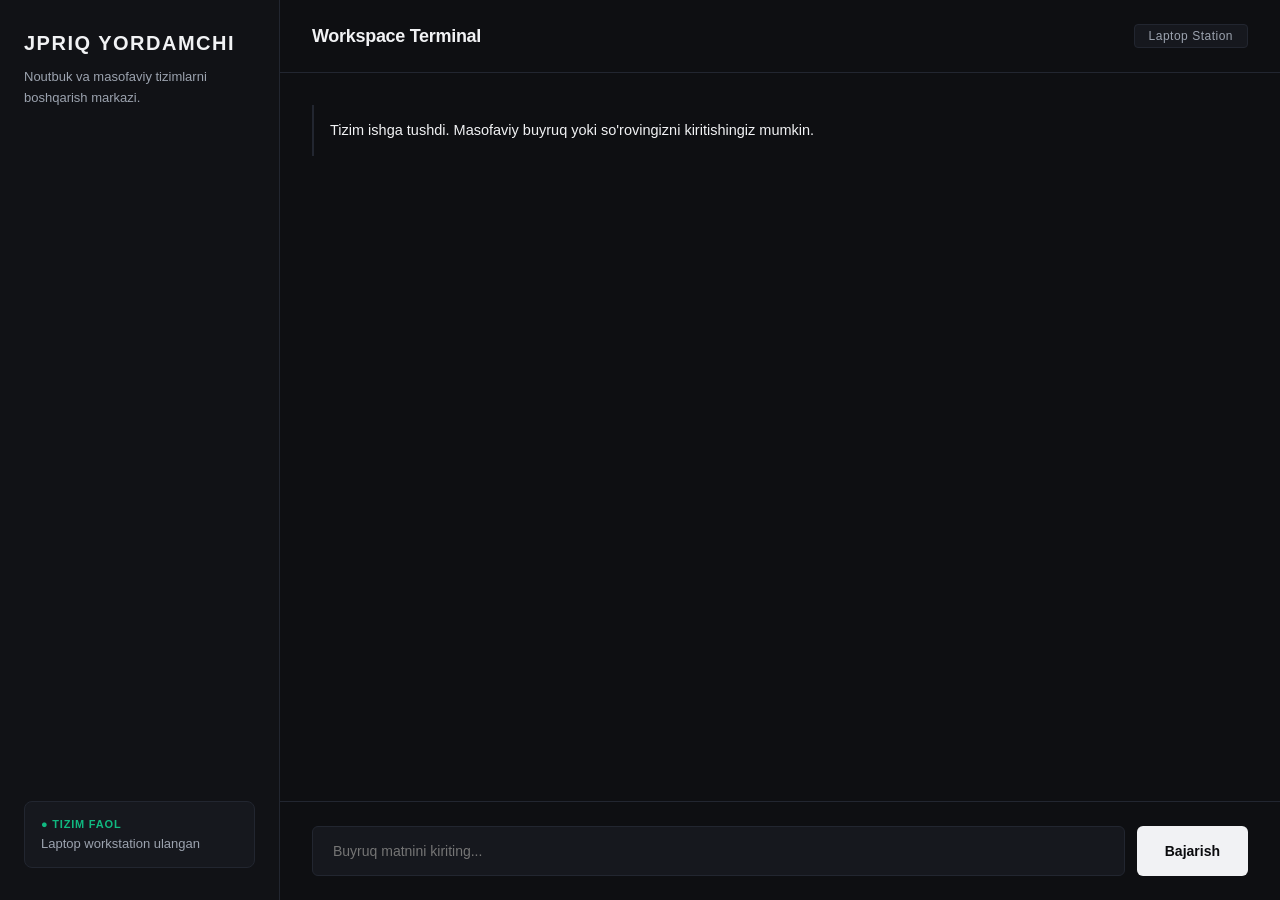
==== Frontend/index.html @ 0bfd43c1 "Barcha muammolar va CORS tuzatildi" ====
<!DOCTYPE html>
<html lang="uz">
<head>
    <meta charset="UTF-8">
    <meta name="viewport" content="width=device-width, initial-scale=1.0">
    <title>JPRIQ Yordamchi</title>
    <link rel="stylesheet" href="./main.css">
</head>
<body>

    <div class="sidebar">
        <div class="logo-section">
            <div class="logo">Jpriq Yordamchi</div>
            <div class="subtitle">Noutbuk va masofaviy tizimlarni boshqarish markazi.</div>
        </div>
        <div class="status-box">
            <div class="status-title">● Tizim Faol</div>
            <div class="status-text">Laptop workstation ulangan</div>
        </div>
    </div>

    <div class="chat-container">
        <div class="chat-header">
            <h2>Workspace Terminal</h2>
            <span class="mode-badge">Laptop Station</span>
        </div>
        
        <div class="chat-messages" id="chatMessages">
            <div class="message ai-message">Tizim ishga tushdi. Masofaviy buyruq yoki so'rovingizni kiritishingiz mumkin.</div>
        </div>

        <div class="chat-input-area">
            <input type="text" id="userInput" placeholder="Buyruq matnini kiriting..." onkeypress="checkEnter(event)" autocomplete="off">
            <button onclick="sendMessage()">Bajarish</button>
        </div>
    </div>

   <script>
    const chatMessages = document.getElementById('chatMessages');
    const userInput = document.getElementById('userInput');

    function appendMessage(text, isUser) {
        const msgDiv = document.createElement('div');
        msgDiv.classList.add('message', isUser ? 'user-message' : 'ai-message');
        msgDiv.innerText = text;
        chatMessages.appendChild(msgDiv);
        chatMessages.scrollTop = chatMessages.scrollHeight;
    }

    async function sendMessage() {
        const text = userInput.value.trim();
        if (!text) return;

        appendMessage(text, true);
        userInput.value = '';

        try {
            // Render'dagi backend serveringizga to'g'ridan-to'g'ri so'rov yuborish
            const response = await fetch('https://jpriq-yordamchi.onrender.com/ask', {
                method: 'POST',
                headers: { 'Content-Type': 'application/json' },
                body: JSON.stringify({ message: text })
            });
            const data = await response.json();
            appendMessage(data.reply, false);
        } catch (error) {
            appendMessage("Xatolik: Jpriq serveri bilan aloqa o'rnatib bo'lmadi.", false);
        }
    }

    function checkEnter(event) {
        if (event.key === 'Enter') sendMessage();
    }
</script>
</body>
</html>
---- Frontend/main.css ----
/* Zone AI - Premium Serious Minimalist Stylesheet */
:root {
    --bg-main: #0a0b0d;        /* Chuqur qora-matoviy fon */
    --bg-sidebar: #111216;     /* Yon panel uchun to'q kulrang */
    --bg-chat: #0e0f12;        /* Chat foni */
    --bg-card: #16181e;        /* Input va status bloklari foni */
    --border-color: #222630;   /* Yupqa, jiddiy chegaralar */
    --text-primary: #f1f2f4;   /* Asosiy oppoq yozuv */
    --text-secondary: #9ca3af; /* Yordamchi kulrang yozuv */
    --accent: #4f46e5;         /* Premium to'q ko'k rang (aktiv elementlar uchun) */
    --user-msg-bg: #1a1d26;    /* Foydalanuvchi xabari foni */
}

* {
    box-sizing: border-box;
    margin: 0;
    padding: 0;
    font-family: -apple-system, BlinkMacSystemFont, "Segoe UI", Roboto, Helvetica, Arial, sans-serif;
}

body {
    background-color: var(--bg-main);
    color: var(--text-primary);
    display: flex;
    height: 100vh;
    overflow: hidden;
}

/* Yon Panel - Minimal & Serious */
.sidebar {
    width: 280px;
    background-color: var(--bg-sidebar);
    padding: 32px 24px;
    display: flex;
    flex-direction: column;
    justify-content: space-between;
    border-right: 1px solid var(--border-color);
}

.logo-section .logo {
    font-size: 20px;
    font-weight: 700;
    letter-spacing: 1.5px;
    color: var(--text-primary);
    margin-bottom: 12px;
    text-transform: uppercase;
}

.logo-section .subtitle {
    font-size: 13px;
    color: var(--text-secondary);
    line-height: 1.6;
}

.status-box {
    background: var(--bg-card);
    padding: 16px;
    border-radius: 8px;
    border: 1px solid var(--border-color);
}

.status-title {
    font-size: 11px;
    font-weight: 600;
    color: #10b981; /* Jiddiy, yorqin bo'lmagan yashil */
    text-transform: uppercase;
    letter-spacing: 0.8px;
    display: flex;
    align-items: center;
    gap: 6px;
}

.status-text {
    color: var(--text-secondary);
    margin-top: 6px;
    font-size: 13px;
}

/* Asosiy Chat Hududi */
.chat-container {
    flex: 1;
    display: flex;
    flex-direction: column;
    background-color: var(--bg-chat);
}

.chat-header {
    padding: 24px 32px;
    border-bottom: 1px solid var(--border-color);
    display: flex;
    align-items: center;
    justify-content: space-between;
}

.chat-header h2 {
    font-size: 18px;
    font-weight: 600;
    letter-spacing: -0.3px;
}

.chat-header .mode-badge {
    font-size: 12px;
    font-weight: 500;
    background: var(--bg-card);
    padding: 4px 14px;
    border-radius: 4px;
    border: 1px solid var(--border-color);
    color: var(--text-secondary);
    letter-spacing: 0.5px;
}

/* Xabarlar Oynasi */
.chat-messages {
    flex: 1;
    padding: 32px;
    overflow-y: auto;
    display: flex;
    flex-direction: column;
    gap: 24px;
}

/* Skrolni yashirish yoki chiroyli qilish */
.chat-messages::-webkit-scrollbar {
    width: 4px;
}
.chat-messages::-webkit-scrollbar-thumb {
    background: var(--border-color);
    border-radius: 2px;
}

.message {
    max-width: 70%;
    padding: 14px 20px;
    border-radius: 8px;
    line-height: 1.6;
    font-size: 14.5px;
    white-space: pre-wrap;
}

/* Foydalanuvchi xabari: To'q blok ko'rinishida o'ngda */
.user-message {
    background-color: var(--user-msg-bg);
    color: var(--text-primary);
    align-self: flex-end;
    border: 1px solid var(--border-color);
}

/* AI xabari: Mutlaqo minimal, chap chekkada chiziq bilan */
.ai-message {
    background-color: transparent;
    color: var(--text-primary);
    align-self: flex-start;
    padding-left: 16px;
    border-left: 2px solid var(--border-color);
    max-width: 85%;
    border-radius: 0;
}

/* Buyruq kiritish qismi */
.chat-input-area {
    padding: 24px 32px;
    background-color: var(--bg-chat);
    display: flex;
    gap: 12px;
    border-top: 1px solid var(--border-color);
}

input[type="text"] {
    flex: 1;
    background-color: var(--bg-card);
    border: 1px solid var(--border-color);
    padding: 16px 20px;
    border-radius: 6px;
    color: var(--text-primary);
    font-size: 14px;
    outline: none;
    transition: border-color 0.2s ease;
}

input[type="text"]:focus {
    border-color: var(--accent);
}

button {
    background-color: var(--text-primary); /* Minimalizm qoidasi: tugma matn rangida */
    color: var(--bg-main);
    border: none;
    padding: 0 28px;
    border-radius: 6px;
    font-size: 14px;
    font-weight: 600;
    cursor: pointer;
    transition: background-color 0.2s ease;
}

button:hover {
    background-color: var(--text-secondary);
}
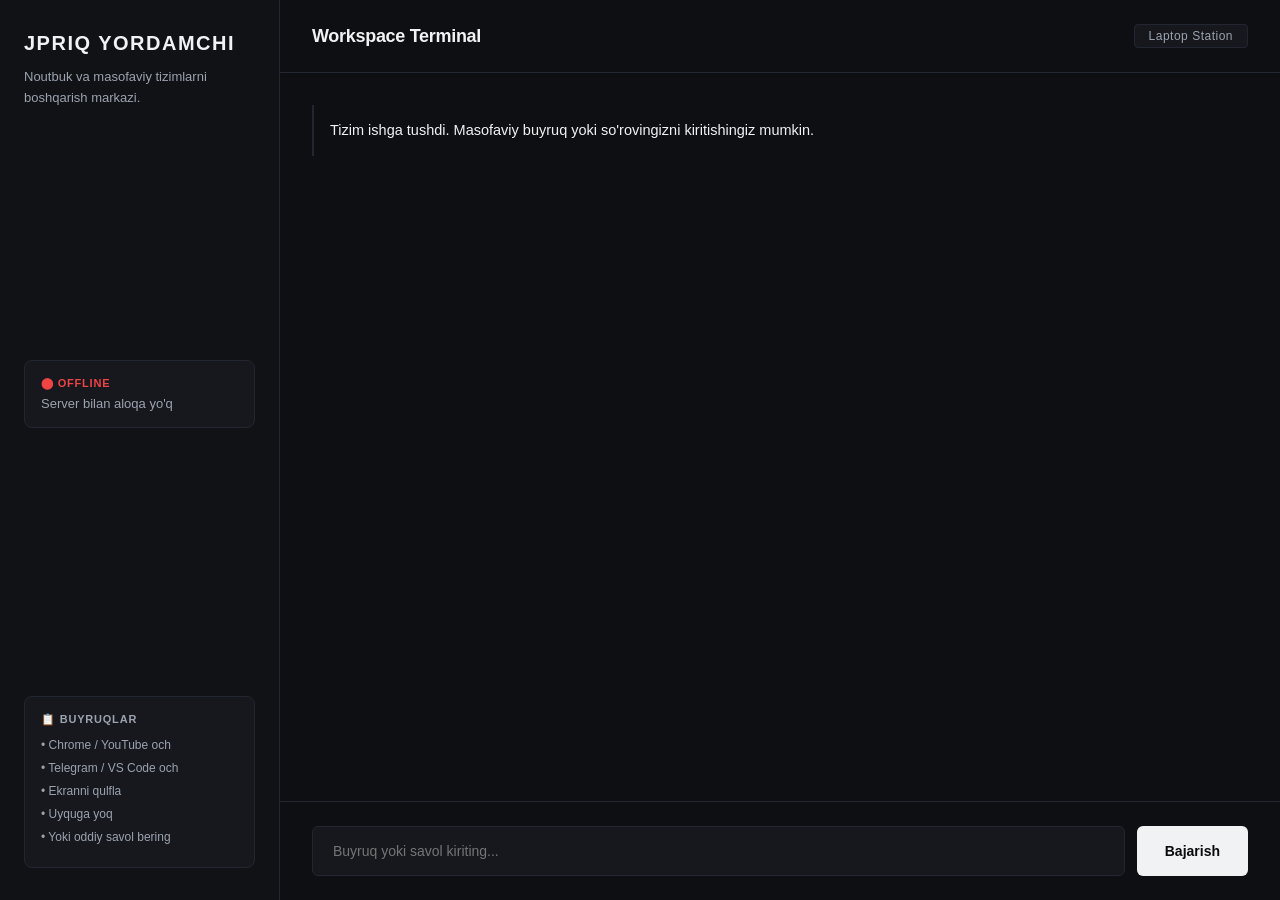
==== commit 08f5d345: "Full va xatosiz backend versiyasi" ====
--- a/Frontend/index.html
+++ b/Frontend/index.html
@@ -7,15 +7,22 @@
     <link rel="stylesheet" href="./main.css">
 </head>
 <body>
-
     <div class="sidebar">
         <div class="logo-section">
             <div class="logo">Jpriq Yordamchi</div>
             <div class="subtitle">Noutbuk va masofaviy tizimlarni boshqarish markazi.</div>
         </div>
         <div class="status-box">
-            <div class="status-title">● Tizim Faol</div>
-            <div class="status-text">Laptop workstation ulangan</div>
+            <div class="status-title" id="statusTitle">⬤ Ulanmoqda...</div>
+            <div class="status-text" id="statusText">Server holati tekshirilmoqda</div>
+        </div>
+        <div class="commands-hint">
+            <div class="hint-title">📋 Buyruqlar</div>
+            <div class="hint-item">• Chrome / YouTube och</div>
+            <div class="hint-item">• Telegram / VS Code och</div>
+            <div class="hint-item">• Ekranni qulfla</div>
+            <div class="hint-item">• Uyquga yoq</div>
+            <div class="hint-item">• Yoki oddiy savol bering</div>
         </div>
     </div>
 
@@ -24,53 +31,120 @@
             <h2>Workspace Terminal</h2>
             <span class="mode-badge">Laptop Station</span>
         </div>
-        
+
         <div class="chat-messages" id="chatMessages">
             <div class="message ai-message">Tizim ishga tushdi. Masofaviy buyruq yoki so'rovingizni kiritishingiz mumkin.</div>
         </div>
 
         <div class="chat-input-area">
-            <input type="text" id="userInput" placeholder="Buyruq matnini kiriting..." onkeypress="checkEnter(event)" autocomplete="off">
-            <button onclick="sendMessage()">Bajarish</button>
+            <input 
+                type="text" 
+                id="userInput" 
+                placeholder="Buyruq yoki savol kiriting..." 
+                onkeypress="checkEnter(event)" 
+                autocomplete="off"
+            >
+            <button onclick="sendMessage()" id="sendBtn">Bajarish</button>
         </div>
     </div>
 
-   <script>
-    const chatMessages = document.getElementById('chatMessages');
-    const userInput = document.getElementById('userInput');
+    <script>
+        // =============================================
+        // BACKEND URL - Render servisidagi URL
+        // =============================================
+        const BACKEND_URL = "https://jpriq-yordamchi.onrender.com";
 
-    function appendMessage(text, isUser) {
-        const msgDiv = document.createElement('div');
-        msgDiv.classList.add('message', isUser ? 'user-message' : 'ai-message');
-        msgDiv.innerText = text;
-        chatMessages.appendChild(msgDiv);
-        chatMessages.scrollTop = chatMessages.scrollHeight;
-    }
+        const chatMessages = document.getElementById('chatMessages');
+        const userInput = document.getElementById('userInput');
+        const sendBtn = document.getElementById('sendBtn');
+        const statusTitle = document.getElementById('statusTitle');
+        const statusText = document.getElementById('statusText');
 
-    async function sendMessage() {
-        const text = userInput.value.trim();
-        if (!text) return;
+        // Server holati tekshirish
+        async function checkServerHealth() {
+            try {
+                const res = await fetch(`${BACKEND_URL}/health`, { method: 'GET' });
+                if (res.ok) {
+                    statusTitle.textContent = "⬤ Tizim Faol";
+                    statusTitle.style.color = "#10b981";
+                    statusText.textContent = "Laptop workstation ulangan";
+                } else {
+                    throw new Error("Server javob bermadi");
+                }
+            } catch {
+                statusTitle.textContent = "⬤ Offline";
+                statusTitle.style.color = "#ef4444";
+                statusText.textContent = "Server bilan aloqa yo'q";
+            }
+        }
 
-        appendMessage(text, true);
-        userInput.value = '';
+        // Xabar qo'shish
+        function appendMessage(text, isUser) {
+            const msgDiv = document.createElement('div');
+            msgDiv.classList.add('message', isUser ? 'user-message' : 'ai-message');
+            msgDiv.innerText = text;
+            chatMessages.appendChild(msgDiv);
+            chatMessages.scrollTop = chatMessages.scrollHeight;
+        }
 
-        try {
-            // Render'dagi backend serveringizga to'g'ridan-to'g'ri so'rov yuborish
-            const response = await fetch('https://jpriq-yordamchi.onrender.com/ask', {
-                method: 'POST',
-                headers: { 'Content-Type': 'application/json' },
-                body: JSON.stringify({ message: text })
-            });
-            const data = await response.json();
-            appendMessage(data.reply, false);
-        } catch (error) {
-            appendMessage("Xatolik: Jpriq serveri bilan aloqa o'rnatib bo'lmadi.", false);
+        // Yuklanish animatsiyasi
+        function showTyping() {
+            const div = document.createElement('div');
+            div.classList.add('message', 'ai-message', 'typing-indicator');
+            div.id = 'typingIndicator';
+            div.innerText = '...';
+            chatMessages.appendChild(div);
+            chatMessages.scrollTop = chatMessages.scrollHeight;
         }
-    }
 
-    function checkEnter(event) {
-        if (event.key === 'Enter') sendMessage();
-    }
-</script>
+        function hideTyping() {
+            const el = document.getElementById('typingIndicator');
+            if (el) el.remove();
+        }
+
+        // Xabar yuborish
+        async function sendMessage() {
+            const text = userInput.value.trim();
+            if (!text) return;
+
+            appendMessage(text, true);
+            userInput.value = '';
+            sendBtn.disabled = true;
+            showTyping();
+
+            try {
+                const response = await fetch(`${BACKEND_URL}/ask`, {
+                    method: 'POST',
+                    headers: { 'Content-Type': 'application/json' },
+                    body: JSON.stringify({ message: text })
+                });
+
+                hideTyping();
+
+                if (!response.ok) {
+                    throw new Error(`Server xatosi: ${response.status}`);
+                }
+
+                const data = await response.json();
+                appendMessage(data.reply, false);
+
+            } catch (error) {
+                hideTyping();
+                appendMessage(`❌ Xatolik: Jpriq serveri bilan aloqa o'rnatib bo'lmadi. (${error.message})`, false);
+            } finally {
+                sendBtn.disabled = false;
+                userInput.focus();
+            }
+        }
+
+        function checkEnter(event) {
+            if (event.key === 'Enter') sendMessage();
+        }
+
+        // Sahifa ochilganda server holatini tekshir
+        checkServerHealth();
+        // Har 30 soniyada tekshirib tur
+        setInterval(checkServerHealth, 30000);
+    </script>
 </body>
-</html>+</html>
--- a/Frontend/main.css
+++ b/Frontend/main.css
@@ -195,4 +195,38 @@
 
 button:hover {
     background-color: var(--text-secondary);
-}+}
+/* Buyruqlar yo'riqnomasi */
+.commands-hint {
+    background: var(--bg-card);
+    padding: 16px;
+    border-radius: 8px;
+    border: 1px solid var(--border-color);
+    margin-top: 16px;
+}
+.hint-title {
+    font-size: 11px;
+    font-weight: 600;
+    color: var(--text-secondary);
+    text-transform: uppercase;
+    letter-spacing: 0.8px;
+    margin-bottom: 10px;
+}
+.hint-item {
+    font-size: 12px;
+    color: var(--text-secondary);
+    margin: 5px 0;
+    line-height: 1.5;
+}
+
+/* Typing indicator */
+.typing-indicator {
+    opacity: 0.6;
+    font-style: italic;
+}
+
+/* Button disabled holati */
+button:disabled {
+    opacity: 0.5;
+    cursor: not-allowed;
+}
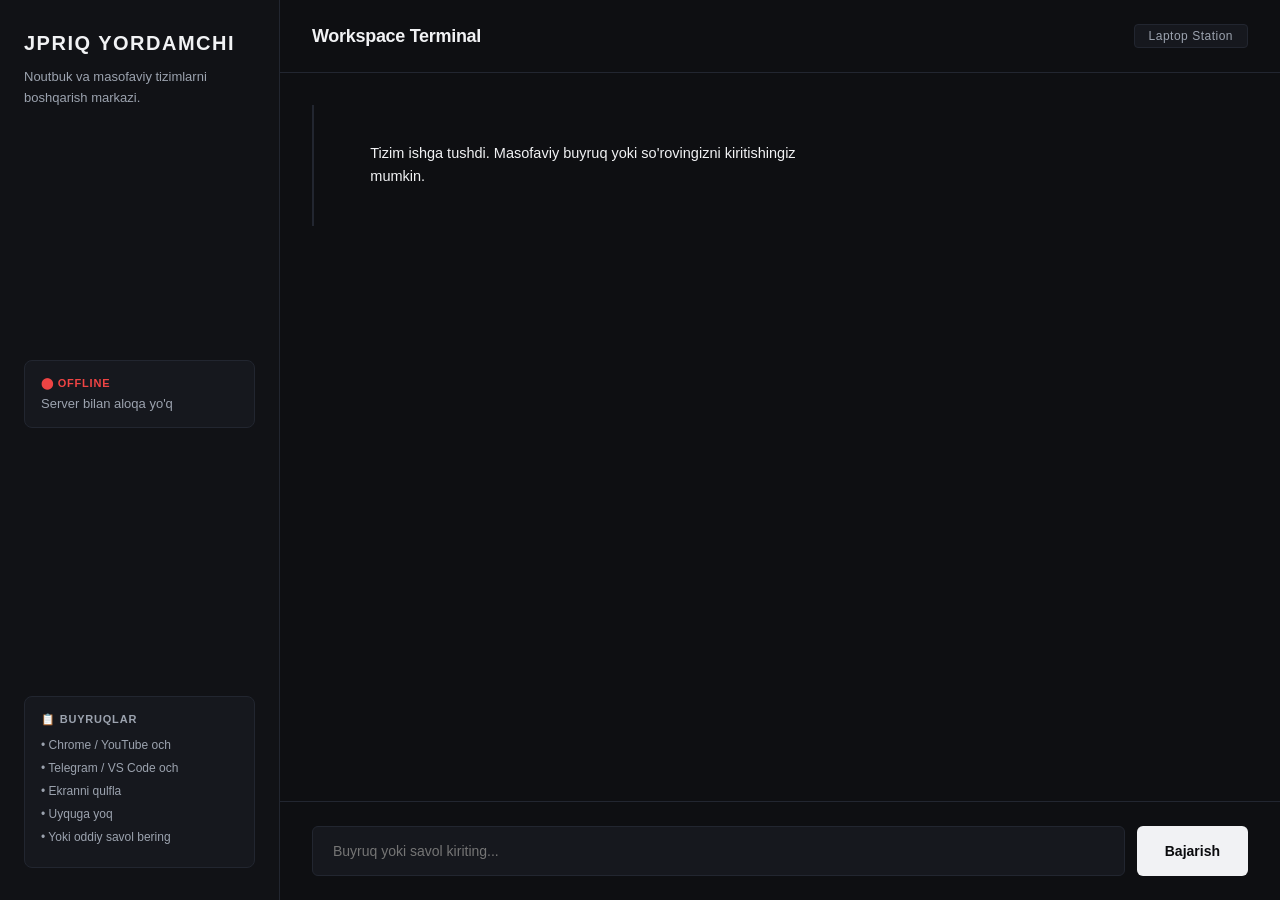
==== commit 7f7c8909: "hato tizatildi ofline hatosi" ====
--- a/Frontend/index.html
+++ b/Frontend/index.html
@@ -1,150 +1,176 @@
-<!DOCTYPE html>
+<!doctype html>
 <html lang="uz">
-<head>
-    <meta charset="UTF-8">
-    <meta name="viewport" content="width=device-width, initial-scale=1.0">
+  <head>
+    <meta charset="UTF-8" />
+    <meta name="viewport" content="width=device-width, initial-scale=1.0" />
     <title>JPRIQ Yordamchi</title>
-    <link rel="stylesheet" href="./main.css">
-</head>
-<body>
+    <link rel="stylesheet" href="./main.css" />
+  </head>
+  <body>
     <div class="sidebar">
-        <div class="logo-section">
-            <div class="logo">Jpriq Yordamchi</div>
-            <div class="subtitle">Noutbuk va masofaviy tizimlarni boshqarish markazi.</div>
+      <div class="logo-section">
+        <div class="logo">Jpriq Yordamchi</div>
+        <div class="subtitle">
+          Noutbuk va masofaviy tizimlarni boshqarish markazi.
         </div>
-        <div class="status-box">
-            <div class="status-title" id="statusTitle">⬤ Ulanmoqda...</div>
-            <div class="status-text" id="statusText">Server holati tekshirilmoqda</div>
+      </div>
+      <div class="status-box">
+        <div class="status-title" id="statusTitle">⬤ Ulanmoqda...</div>
+        <div class="status-text" id="statusText">
+          Server holati tekshirilmoqda
         </div>
-        <div class="commands-hint">
-            <div class="hint-title">📋 Buyruqlar</div>
-            <div class="hint-item">• Chrome / YouTube och</div>
-            <div class="hint-item">• Telegram / VS Code och</div>
-            <div class="hint-item">• Ekranni qulfla</div>
-            <div class="hint-item">• Uyquga yoq</div>
-            <div class="hint-item">• Yoki oddiy savol bering</div>
-        </div>
+      </div>
+      <div class="commands-hint">
+        <div class="hint-title">📋 Buyruqlar</div>
+        <div class="hint-item">• Chrome / YouTube och</div>
+        <div class="hint-item">• Telegram / VS Code och</div>
+        <div class="hint-item">• Ekranni qulfla</div>
+        <div class="hint-item">• Uyquga yoq</div>
+        <div class="hint-item">• Yoki oddiy savol bering</div>
+      </div>
     </div>
 
     <div class="chat-container">
-        <div class="chat-header">
-            <h2>Workspace Terminal</h2>
-            <span class="mode-badge">Laptop Station</span>
+      <div class="chat-header">
+        <h2>Workspace Terminal</h2>
+        <span class="mode-badge">Laptop Station</span>
+      </div>
+
+      <div class="chat-messages" id="chatMessages">
+        <div class="message ai-message">
+          Tizim ishga tushdi. Masofaviy buyruq yoki so'rovingizni kiritishingiz
+          mumkin.
         </div>
+      </div>
 
-        <div class="chat-messages" id="chatMessages">
-            <div class="message ai-message">Tizim ishga tushdi. Masofaviy buyruq yoki so'rovingizni kiritishingiz mumkin.</div>
-        </div>
-
-        <div class="chat-input-area">
-            <input 
-                type="text" 
-                id="userInput" 
-                placeholder="Buyruq yoki savol kiriting..." 
-                onkeypress="checkEnter(event)" 
-                autocomplete="off"
-            >
-            <button onclick="sendMessage()" id="sendBtn">Bajarish</button>
-        </div>
+      <div class="chat-input-area">
+        <input
+          type="text"
+          id="userInput"
+          placeholder="Buyruq yoki savol kiriting..."
+          onkeypress="checkEnter(event)"
+          autocomplete="off"
+        />
+        <button onclick="sendMessage()" id="sendBtn">Bajarish</button>
+      </div>
     </div>
 
     <script>
-        // =============================================
-        // BACKEND URL - Render servisidagi URL
-        // =============================================
-        const BACKEND_URL = "https://jpriq-yordamchi.onrender.com";
+      // =============================================
+      // BACKEND URL - Render servisidagi URL
+      // =============================================
+      const BACKEND_URL = "https://jpriq-yordamchi.onrender.com";
 
-        const chatMessages = document.getElementById('chatMessages');
-        const userInput = document.getElementById('userInput');
-        const sendBtn = document.getElementById('sendBtn');
-        const statusTitle = document.getElementById('statusTitle');
-        const statusText = document.getElementById('statusText');
+      const chatMessages = document.getElementById("chatMessages");
+      const userInput = document.getElementById("userInput");
+      const sendBtn = document.getElementById("sendBtn");
+      const statusTitle = document.getElementById("statusTitle");
+      const statusText = document.getElementById("statusText");
 
-        // Server holati tekshirish
-        async function checkServerHealth() {
-            try {
-                const res = await fetch(`${BACKEND_URL}/health`, { method: 'GET' });
-                if (res.ok) {
-                    statusTitle.textContent = "⬤ Tizim Faol";
-                    statusTitle.style.color = "#10b981";
-                    statusText.textContent = "Laptop workstation ulangan";
-                } else {
-                    throw new Error("Server javob bermadi");
-                }
-            } catch {
-                statusTitle.textContent = "⬤ Offline";
-                statusTitle.style.color = "#ef4444";
-                statusText.textContent = "Server bilan aloqa yo'q";
+      // Server holati tekshirish
+      async function checkServerHealth() {
+        try {
+          const res = await fetch(`${BACKEND_URL}/health`, {
+            method: "GET",
+            mode: "cors",
+          });
+          if (res.ok) {
+            statusTitle.textContent = "⬤ Tizim Faol";
+            statusTitle.style.color = "#10b981";
+            statusText.textContent = "Laptop workstation ulangan";
+          } else {
+            throw new Error("Server javob bermadi");
+          }
+        } catch {
+          // /health ishlamasa /ask orqali tekshir
+          try {
+            const res2 = await fetch(`${BACKEND_URL}/ask`, {
+              method: "POST",
+              headers: { "Content-Type": "application/json" },
+              body: JSON.stringify({ message: "ping" }),
+            });
+            if (res2.ok) {
+              statusTitle.textContent = "⬤ Tizim Faol";
+              statusTitle.style.color = "#10b981";
+              statusText.textContent = "Laptop workstation ulangan";
             }
+          } catch {
+            statusTitle.textContent = "⬤ Offline";
+            statusTitle.style.color = "#ef4444";
+            statusText.textContent = "Server bilan aloqa yo'q";
+          }
         }
+      }
 
-        // Xabar qo'shish
-        function appendMessage(text, isUser) {
-            const msgDiv = document.createElement('div');
-            msgDiv.classList.add('message', isUser ? 'user-message' : 'ai-message');
-            msgDiv.innerText = text;
-            chatMessages.appendChild(msgDiv);
-            chatMessages.scrollTop = chatMessages.scrollHeight;
+      // Xabar qo'shish
+      function appendMessage(text, isUser) {
+        const msgDiv = document.createElement("div");
+        msgDiv.classList.add("message", isUser ? "user-message" : "ai-message");
+        msgDiv.innerText = text;
+        chatMessages.appendChild(msgDiv);
+        chatMessages.scrollTop = chatMessages.scrollHeight;
+      }
+
+      // Yuklanish animatsiyasi
+      function showTyping() {
+        const div = document.createElement("div");
+        div.classList.add("message", "ai-message", "typing-indicator");
+        div.id = "typingIndicator";
+        div.innerText = "...";
+        chatMessages.appendChild(div);
+        chatMessages.scrollTop = chatMessages.scrollHeight;
+      }
+
+      function hideTyping() {
+        const el = document.getElementById("typingIndicator");
+        if (el) el.remove();
+      }
+
+      // Xabar yuborish
+      async function sendMessage() {
+        const text = userInput.value.trim();
+        if (!text) return;
+
+        appendMessage(text, true);
+        userInput.value = "";
+        sendBtn.disabled = true;
+        showTyping();
+
+        try {
+          const response = await fetch(`${BACKEND_URL}/ask`, {
+            method: "POST",
+            headers: { "Content-Type": "application/json" },
+            body: JSON.stringify({ message: text }),
+          });
+
+          hideTyping();
+
+          if (!response.ok) {
+            throw new Error(`Server xatosi: ${response.status}`);
+          }
+
+          const data = await response.json();
+          appendMessage(data.reply, false);
+        } catch (error) {
+          hideTyping();
+          appendMessage(
+            `❌ Xatolik: Jpriq serveri bilan aloqa o'rnatib bo'lmadi. (${error.message})`,
+            false,
+          );
+        } finally {
+          sendBtn.disabled = false;
+          userInput.focus();
         }
+      }
 
-        // Yuklanish animatsiyasi
-        function showTyping() {
-            const div = document.createElement('div');
-            div.classList.add('message', 'ai-message', 'typing-indicator');
-            div.id = 'typingIndicator';
-            div.innerText = '...';
-            chatMessages.appendChild(div);
-            chatMessages.scrollTop = chatMessages.scrollHeight;
-        }
+      function checkEnter(event) {
+        if (event.key === "Enter") sendMessage();
+      }
 
-        function hideTyping() {
-            const el = document.getElementById('typingIndicator');
-            if (el) el.remove();
-        }
-
-        // Xabar yuborish
-        async function sendMessage() {
-            const text = userInput.value.trim();
-            if (!text) return;
-
-            appendMessage(text, true);
-            userInput.value = '';
-            sendBtn.disabled = true;
-            showTyping();
-
-            try {
-                const response = await fetch(`${BACKEND_URL}/ask`, {
-                    method: 'POST',
-                    headers: { 'Content-Type': 'application/json' },
-                    body: JSON.stringify({ message: text })
-                });
-
-                hideTyping();
-
-                if (!response.ok) {
-                    throw new Error(`Server xatosi: ${response.status}`);
-                }
-
-                const data = await response.json();
-                appendMessage(data.reply, false);
-
-            } catch (error) {
-                hideTyping();
-                appendMessage(`❌ Xatolik: Jpriq serveri bilan aloqa o'rnatib bo'lmadi. (${error.message})`, false);
-            } finally {
-                sendBtn.disabled = false;
-                userInput.focus();
-            }
-        }
-
-        function checkEnter(event) {
-            if (event.key === 'Enter') sendMessage();
-        }
-
-        // Sahifa ochilganda server holatini tekshir
-        checkServerHealth();
-        // Har 30 soniyada tekshirib tur
-        setInterval(checkServerHealth, 30000);
+      // Sahifa ochilganda server holatini tekshir
+      checkServerHealth();
+      // Har 30 soniyada tekshirib tur
+      setInterval(checkServerHealth, 30000);
     </script>
-</body>
+  </body>
 </html>
